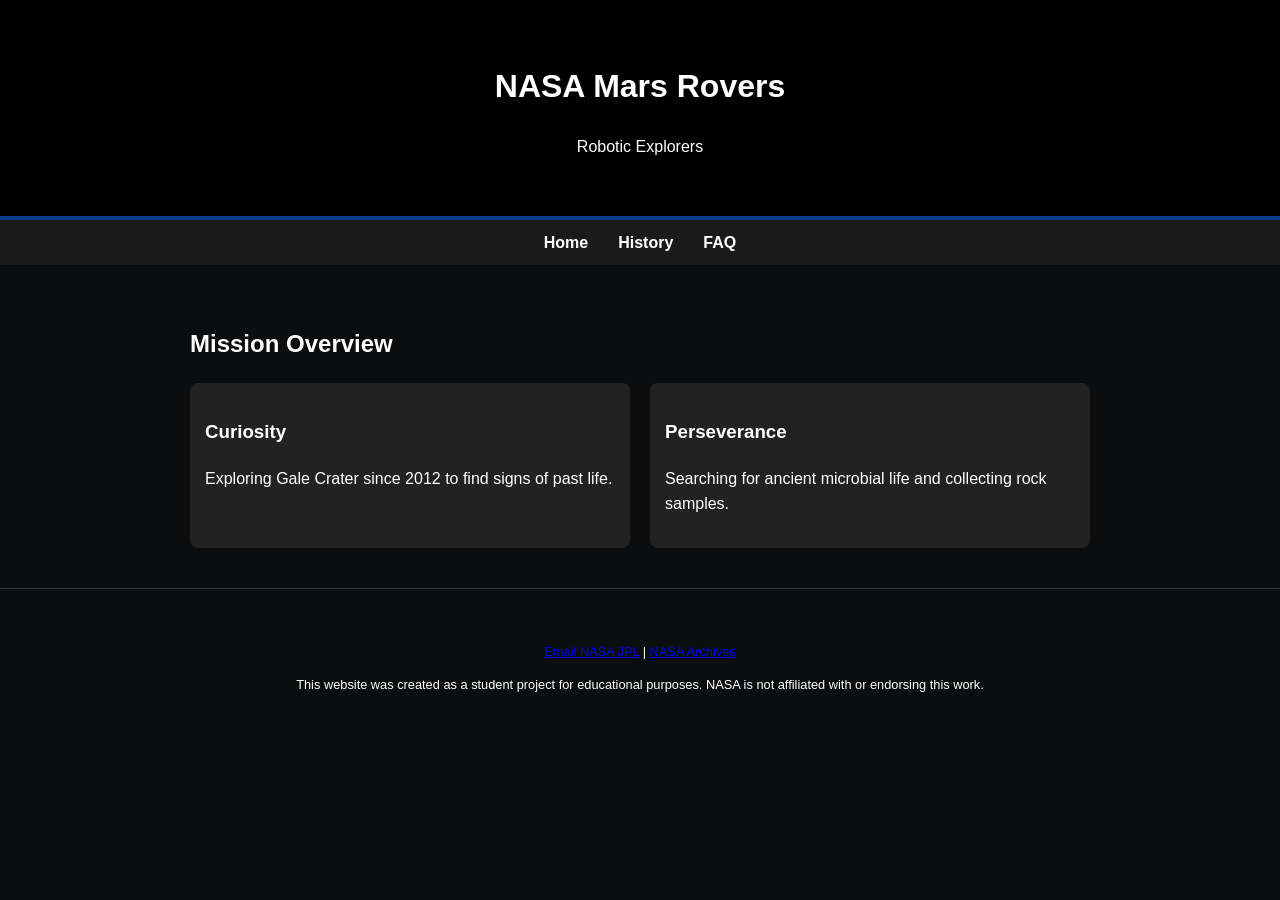
==== mars-rovers/index.html @ ccc3a8a4 "Done(Test to see if able to see page on github)" ====
<!DOCTYPE html>
<html lang="en">
<head>
    <meta charset="UTF-8">
    <meta name="viewport" content="width=device-width, initial-scale=1.0">
    <meta name="robots" content="noindex">
    <meta name="keywords" content="Mars, NASA, Rovers">
    <title>Home | Mars Rovers</title>
    <link rel="stylesheet" href="css/styles.css">
</head>
<body>
    <header><h1>NASA Mars Rovers</h1><p>Robotic Explorers</p></header>
    <nav><a href="index.html">Home</a><a href="history.html">History</a><a href="faq.html">FAQ</a></nav>
    <main>
        <h2>Mission Overview</h2>
        <div class="grid">
            <article><h3>Curiosity</h3><p>Exploring Gale Crater since 2012 to find signs of past life.</p></article>
            <article><h3>Perseverance</h3><p>Searching for ancient microbial life and collecting rock samples.</p></article>
        </div>
    </main>
    <footer>
        <p><a href="mailto:edemerson@ualr.edu">Email NASA JPL</a> | <a href="https://images.nasa.gov">NASA Archives</a></p>
        <p>This website was created as a student project for educational purposes. NASA is not affiliated with or endorsing this work.</p>
    </footer>
</body>
</html>
---- mars-rovers/css/styles.css ----
:root { --nasa-blue: #0b3d91; --nasa-red: #fc3d21; --space-black: #0b0d0f; }
body { font-family: sans-serif; line-height: 1.6; margin: 0; background: var(--space-black); color: white; }
header { background: #000; padding: 40px; text-align: center; border-bottom: 4px solid var(--nasa-blue); }
nav { background: #1a1a1a; padding: 10px; text-align: center; position: sticky; top: 0; }
nav a { color: white; margin: 0 15px; text-decoration: none; font-weight: bold; }
main { max-width: 900px; margin: 20px auto; padding: 20px; }
.grid { display: grid; grid-template-columns: 1fr 1fr; gap: 20px; }
article { background: #222; padding: 15px; border-radius: 8px; }
table { width: 100%; border-collapse: collapse; margin-top: 20px; }
th, td { border: 1px solid #444; padding: 10px; text-align: left; }
th { background: var(--nasa-blue); }
footer { text-align: center; padding: 40px; font-size: 0.8em; border-top: 1px solid #333; }
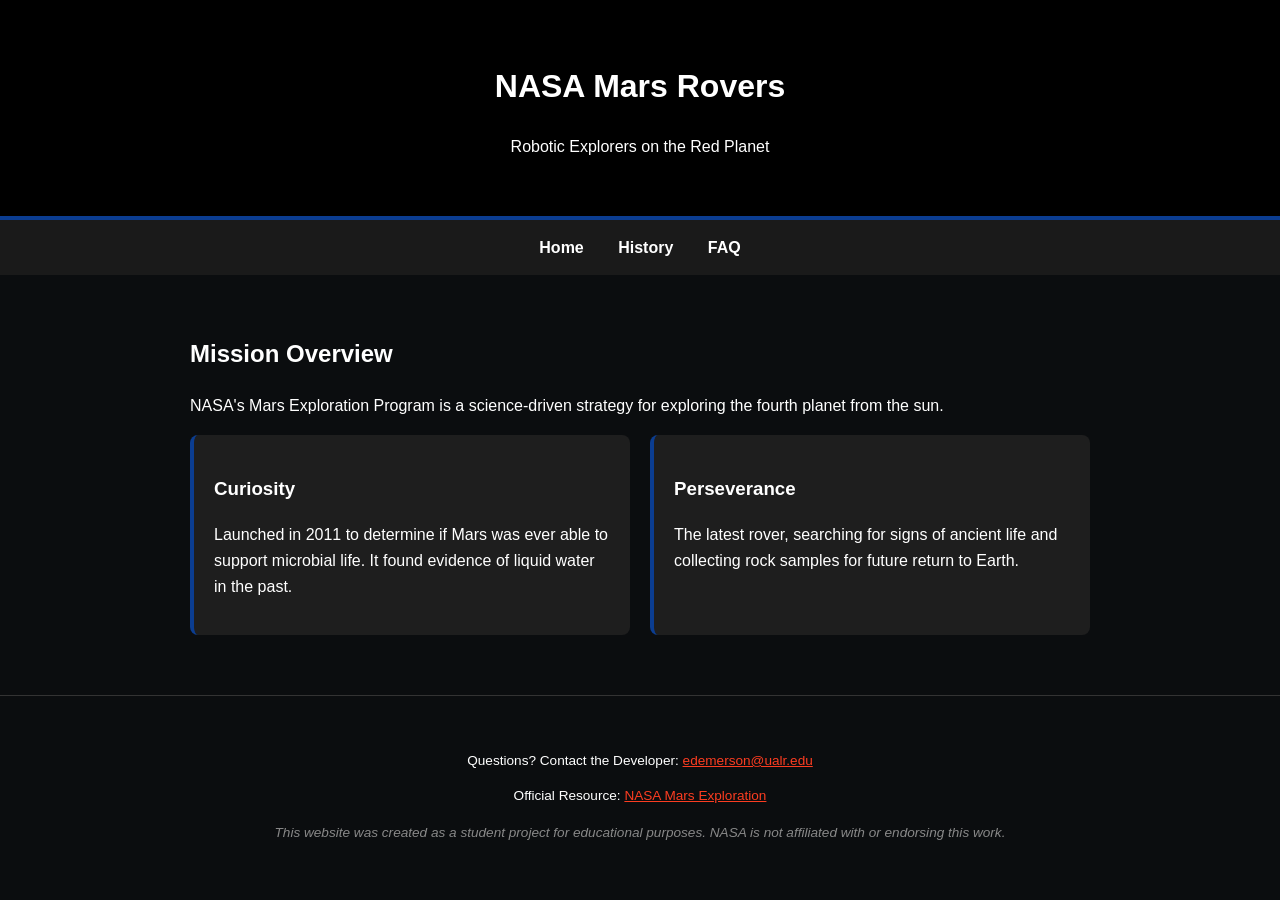
==== commit 212e8751: "finished reflections and everything else" ====
--- a/mars-rovers/index.html
+++ b/mars-rovers/index.html
@@ -4,23 +4,39 @@
     <meta charset="UTF-8">
     <meta name="viewport" content="width=device-width, initial-scale=1.0">
     <meta name="robots" content="noindex">
-    <meta name="keywords" content="Mars, NASA, Rovers">
-    <title>Home | Mars Rovers</title>
+    <meta name="keywords" content="Mars, NASA, Rovers, Robots">
+    <meta name="description" content="Overview of the NASA Mars Rover Program.">
+    <title>Home | NASA Mars Rovers</title>
     <link rel="stylesheet" href="css/styles.css">
 </head>
 <body>
-    <header><h1>NASA Mars Rovers</h1><p>Robotic Explorers</p></header>
-    <nav><a href="index.html">Home</a><a href="history.html">History</a><a href="faq.html">FAQ</a></nav>
+    <header>
+        <h1>NASA Mars Rovers</h1>
+        <p>Robotic Explorers on the Red Planet</p>
+    </header>
+    <nav>
+        <a href="index.html">Home</a>
+        <a href="history.html">History</a>
+        <a href="faq.html">FAQ</a>
+    </nav>
     <main>
         <h2>Mission Overview</h2>
+        <p>NASA's Mars Exploration Program is a science-driven strategy for exploring the fourth planet from the sun.</p>
         <div class="grid">
-            <article><h3>Curiosity</h3><p>Exploring Gale Crater since 2012 to find signs of past life.</p></article>
-            <article><h3>Perseverance</h3><p>Searching for ancient microbial life and collecting rock samples.</p></article>
+            <article>
+                <h3>Curiosity</h3>
+                <p>Launched in 2011 to determine if Mars was ever able to support microbial life. It found evidence of liquid water in the past.</p>
+            </article>
+            <article>
+                <h3>Perseverance</h3>
+                <p>The latest rover, searching for signs of ancient life and collecting rock samples for future return to Earth.</p>
+            </article>
         </div>
     </main>
     <footer>
-        <p><a href="mailto:edemerson@ualr.edu">Email NASA JPL</a> | <a href="https://images.nasa.gov">NASA Archives</a></p>
-        <p>This website was created as a student project for educational purposes. NASA is not affiliated with or endorsing this work.</p>
+        <p>Questions? Contact the Developer: <a href="mailto:edemerson@ualr.edu">edemerson@ualr.edu</a></p>
+        <p>Official Resource: <a href="https://mars.nasa.gov" target="_blank">NASA Mars Exploration</a></p>
+        <p class="disclaimer">This website was created as a student project for educational purposes. NASA is not affiliated with or endorsing this work.</p>
     </footer>
 </body>
 </html>
--- a/mars-rovers/css/styles.css
+++ b/mars-rovers/css/styles.css
@@ -1,12 +1,15 @@
 :root { --nasa-blue: #0b3d91; --nasa-red: #fc3d21; --space-black: #0b0d0f; }
 body { font-family: sans-serif; line-height: 1.6; margin: 0; background: var(--space-black); color: white; }
 header { background: #000; padding: 40px; text-align: center; border-bottom: 4px solid var(--nasa-blue); }
-nav { background: #1a1a1a; padding: 10px; text-align: center; position: sticky; top: 0; }
+nav { background: #1a1a1a; padding: 15px; text-align: center; position: sticky; top: 0; }
 nav a { color: white; margin: 0 15px; text-decoration: none; font-weight: bold; }
+nav a:hover { color: var(--nasa-red); }
 main { max-width: 900px; margin: 20px auto; padding: 20px; }
-.grid { display: grid; grid-template-columns: 1fr 1fr; gap: 20px; }
-article { background: #222; padding: 15px; border-radius: 8px; }
+.grid { display: grid; grid-template-columns: repeat(auto-fit, minmax(300px, 1fr)); gap: 20px; }
+article { background: #1e1e1e; padding: 20px; border-radius: 8px; border-left: 4px solid var(--nasa-blue); }
 table { width: 100%; border-collapse: collapse; margin-top: 20px; }
-th, td { border: 1px solid #444; padding: 10px; text-align: left; }
+th, td { border: 1px solid #444; padding: 12px; text-align: left; }
 th { background: var(--nasa-blue); }
-footer { text-align: center; padding: 40px; font-size: 0.8em; border-top: 1px solid #333; }+footer { text-align: center; padding: 40px; font-size: 0.85em; border-top: 1px solid #333; margin-top: 40px; }
+footer a { color: var(--nasa-red); }
+.disclaimer { font-style: italic; color: #888; margin-top: 15px; }
